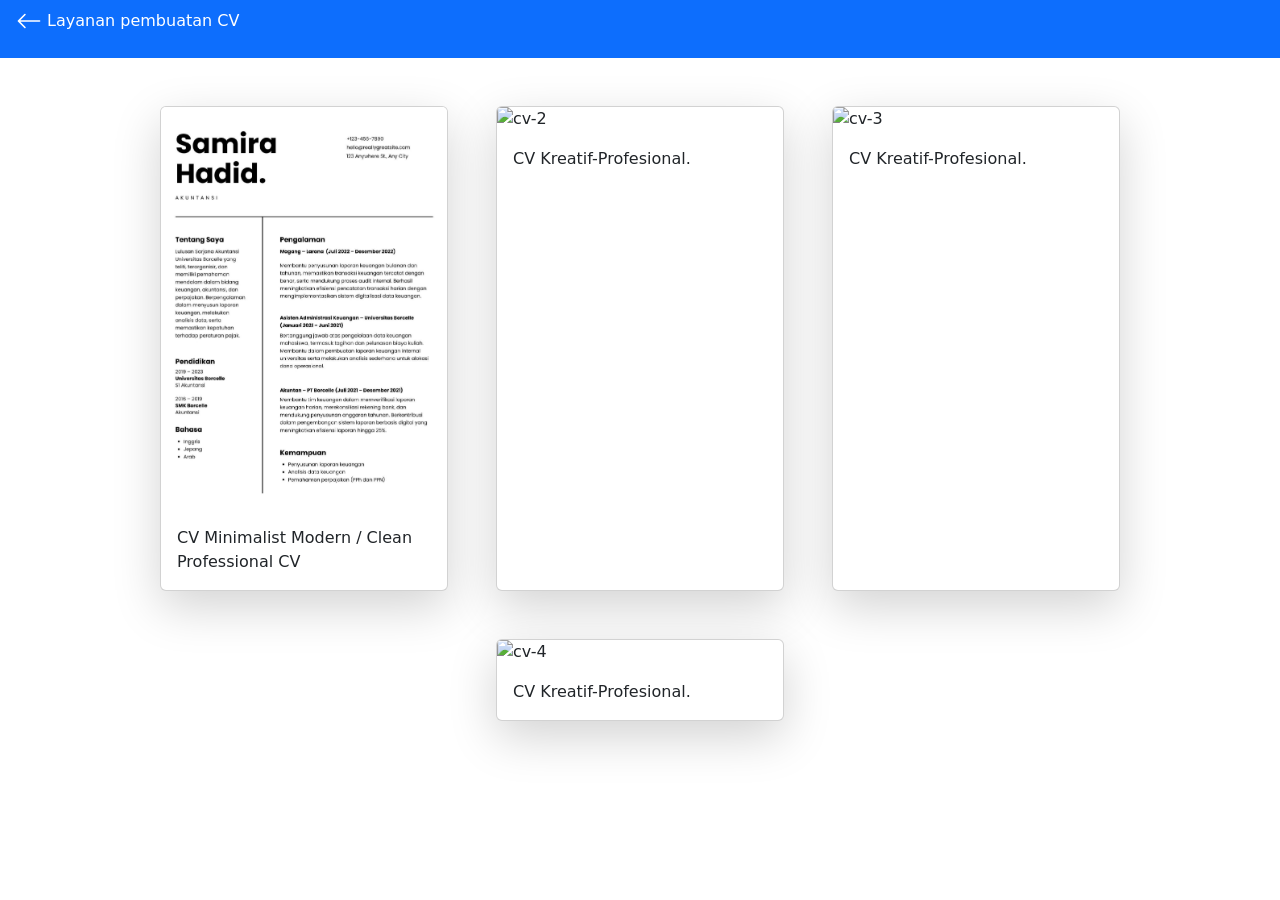
==== produk-cv.html @ 021ee17f "Update title and improve HTML structure" ====
<!DOCTYPE html>
<html lang="id">
<head>
    <link href="https://cdn.jsdelivr.net/npm/bootstrap@5.3.8/dist/css/bootstrap.min.css" rel="stylesheet" integrity="sha384-sRIl4kxILFvY47J16cr9ZwB07vP4J8+LH7qKQnuqkuIAvNWLzeN8tE5YBujZqJLB" crossorigin="anonymous">
    <meta name="viewport" content="width=device-width, initial-scale=1.0">
    <title>Layanan Pembuatan CV</title>
</head>
<body>

    <header class="p-2 bg-primary">
        <a href="toko.html">
        <p class="text-white ms-2"><svg xmlns="http://www.w3.org/2000/svg" width="26" height=26" fill="currentColor" class="bi bi-arrow-left" viewBox="0 0 16 16">
    <path fill-rule="evenodd" d="M15 8a.5.5 0 0 0-.5-.5H2.707l3.147-3.146a.5.5 0 1 0-.708-.708l-4 4a.5.5 0 0 0 0 .708l4 4a.5.5 0 0 0 .708-.708L2.707 8.5H14.5A.5.5 0 0 0 15 8"/>
</svg> Layanan pembuatan CV</p>
</a>
    </header>

    <div class="d-flex justify-content-center gap-5 m-5 flex-wrap">
        <div class="card shadow-lg border-1" style="width: 18rem;">
    <img src="cv-1.jpeg" class="card-img-top" alt="cv-1">
    <div class="card-body">
    <p class="card-text">CV Minimalist Modern / Clean Professional CV</p>
    </div>
</div>

        <div class="card shadow-lg border-1" style="width: 18rem;">
    <img src="cv-2.jpeg" class="card-img-top" alt="cv-2">
    <div class="card-body">
    <p class="card-text">CV Kreatif-Profesional.</p>
    </div>
</div>

        <div class="card shadow-lg border-1" style="width: 18rem;">
    <img src="cv-3.jpeg" class="card-img-top" alt="cv-3">
    <div class="card-body">
    <p class="card-text">CV Kreatif-Profesional.</p>
    </div>
</div>

        <div class="card shadow-lg" style="width: 18rem;">
    <img src="cv-4.jpeg" class="card-img-top" alt="cv-4">
    <div class="card-body">
    <p class="card-text">CV Kreatif-Profesional.</p>
    </div>
</div>

    </div>

<script src="https://cdn.jsdelivr.net/npm/bootstrap@5.3.8/dist/js/bootstrap.bundle.min.js" integrity="sha384-FKyoEForCGlyvwx9Hj09JcYn3nv7wiPVlz7YYwJrWVcXK/BmnVDxM+D2scQbITxI" crossorigin="anonymous"></script>
</body>
</html>
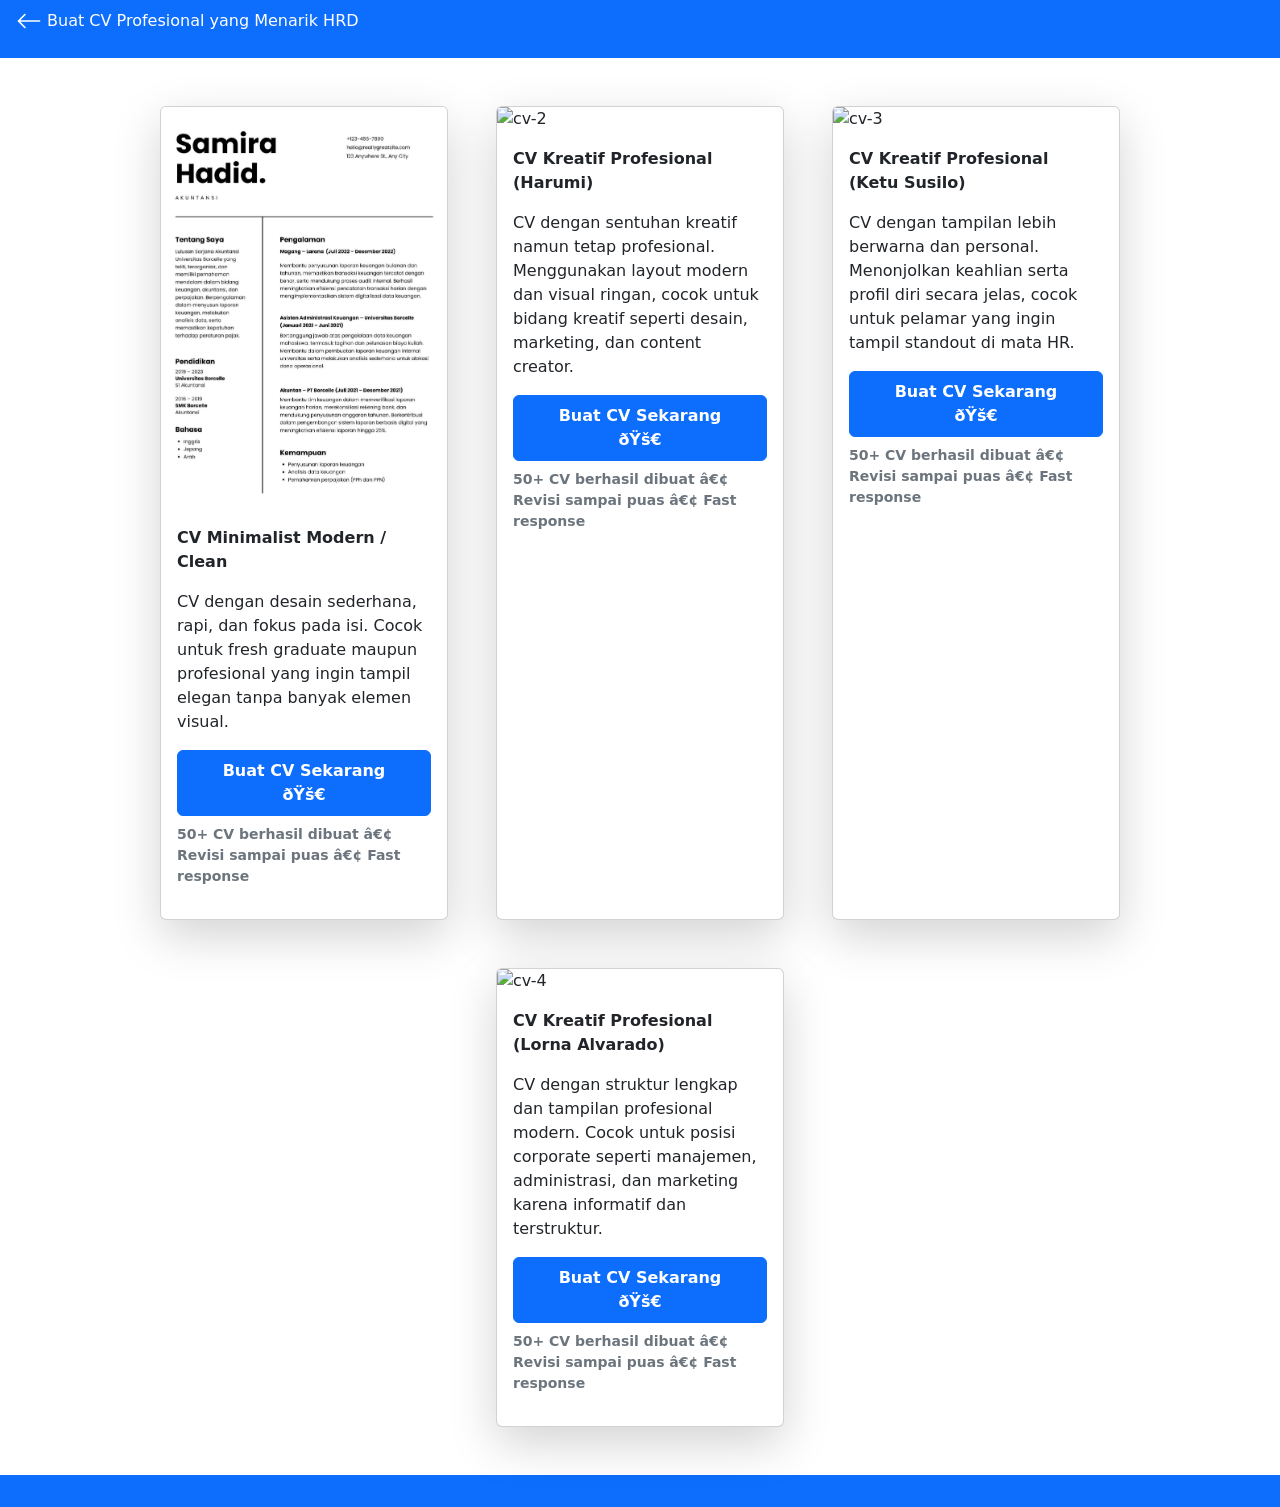
==== commit c433617c: "Update produk-cv.html" ====
--- a/produk-cv.html
+++ b/produk-cv.html
@@ -3,15 +3,17 @@
 <head>
     <link href="https://cdn.jsdelivr.net/npm/bootstrap@5.3.8/dist/css/bootstrap.min.css" rel="stylesheet" integrity="sha384-sRIl4kxILFvY47J16cr9ZwB07vP4J8+LH7qKQnuqkuIAvNWLzeN8tE5YBujZqJLB" crossorigin="anonymous">
     <meta name="viewport" content="width=device-width, initial-scale=1.0">
-    <title>Layanan Pembuatan CV</title>
+    <meta name="theme-color" content="#001f3f">
+    <link rel="icon" href="favicon-2.png" type="image/png">
+    <title>Layanan pembuatan CV</title>
 </head>
-<body>
+    <body class="d-flex flex-column min-vh-100">
 
     <header class="p-2 bg-primary">
         <a href="toko.html">
         <p class="text-white ms-2"><svg xmlns="http://www.w3.org/2000/svg" width="26" height=26" fill="currentColor" class="bi bi-arrow-left" viewBox="0 0 16 16">
     <path fill-rule="evenodd" d="M15 8a.5.5 0 0 0-.5-.5H2.707l3.147-3.146a.5.5 0 1 0-.708-.708l-4 4a.5.5 0 0 0 0 .708l4 4a.5.5 0 0 0 .708-.708L2.707 8.5H14.5A.5.5 0 0 0 15 8"/>
-</svg> Layanan pembuatan CV</p>
+</svg> Buat CV Profesional yang Menarik HRD</p>
 </a>
     </header>
 
@@ -19,33 +21,71 @@
         <div class="card shadow-lg border-1" style="width: 18rem;">
     <img src="cv-1.jpeg" class="card-img-top" alt="cv-1">
     <div class="card-body">
-    <p class="card-text">CV Minimalist Modern / Clean Professional CV</p>
+    <p class="card-text fw-bold">CV Minimalist Modern / Clean</p>
+    <p class="fw-light">CV dengan desain sederhana, rapi, dan fokus pada isi. Cocok untuk fresh graduate maupun profesional yang ingin tampil elegan tanpa banyak elemen visual.</p>
+        <a href="https://wa.me/6281584266490?text=Halo%20Admin%20FyzzCareer%20👋%0A%0ASaya%20ingin%20memesan%20CV.%0A%0A📌%20Detail%20yang%20saya%20inginkan:%0A-%20Nama:%20%0A-%20Posisi%20yang%20dilamar:%20%0A-%20Gaya%20CV%20(minimalis/kreatif):%20%0A-%20Warna%20favorit:%20%0A%0ATerima%20kasih%20🙏">
+    <button class="btn btn-primary px-4 py-2 fw-semibold">Buat CV Sekarang 🚀</button>
+    </a>
+        <p class="text-secondary small fw-semibold mt-2">
+        50+ CV berhasil dibuat • Revisi sampai puas • Fast response
+    </p>
     </div>
 </div>
 
         <div class="card shadow-lg border-1" style="width: 18rem;">
     <img src="cv-2.jpeg" class="card-img-top" alt="cv-2">
     <div class="card-body">
-    <p class="card-text">CV Kreatif-Profesional.</p>
+    <p class="card-text fw-bold">CV Kreatif Profesional (Harumi)</p>
+    <p class="fw-light">CV dengan sentuhan kreatif namun tetap profesional. Menggunakan layout modern dan visual ringan, cocok untuk bidang kreatif seperti desain, marketing, dan content creator.</p>
+        <a href="https://wa.me/6281584266490?text=Halo%20Admin%20FyzzCareer%20👋%0A%0ASaya%20ingin%20memesan%20CV.%0A%0A📌%20Detail%20yang%20saya%20inginkan:%0A-%20Nama:%20%0A-%20Posisi%20yang%20dilamar:%20%0A-%20Gaya%20CV%20(minimalis/kreatif):%20%0A-%20Warna%20favorit:%20%0A%0ATerima%20kasih%20🙏">
+    <button class="btn btn-primary px-4 py-2 fw-semibold">Buat CV Sekarang 🚀</button>
+    </a>
+        <p class="text-secondary small fw-semibold mt-2">
+        50+ CV berhasil dibuat • Revisi sampai puas • Fast response
+    </p>
     </div>
 </div>
 
         <div class="card shadow-lg border-1" style="width: 18rem;">
     <img src="cv-3.jpeg" class="card-img-top" alt="cv-3">
     <div class="card-body">
-    <p class="card-text">CV Kreatif-Profesional.</p>
+    <p class="card-text fw-bold">CV Kreatif Profesional (Ketu Susilo)</p>
+    <p class="fw-light">CV dengan tampilan lebih berwarna dan personal. Menonjolkan keahlian serta profil diri secara jelas, cocok untuk pelamar yang ingin tampil standout di mata HR.</p>
+        <a href="https://wa.me/6281584266490?text=Halo%20Admin%20FyzzCareer%20👋%0A%0ASaya%20ingin%20memesan%20CV.%0A%0A📌%20Detail%20yang%20saya%20inginkan:%0A-%20Nama:%20%0A-%20Posisi%20yang%20dilamar:%20%0A-%20Gaya%20CV%20(minimalis/kreatif):%20%0A-%20Warna%20favorit:%20%0A%0ATerima%20kasih%20🙏">
+    <button class="btn btn-primary px-4 py-2 fw-semibold">Buat CV Sekarang 🚀</button>
+    </a>
+        <p class="text-secondary small fw-semibold mt-2">
+        50+ CV berhasil dibuat • Revisi sampai puas • Fast response
+    </p>
     </div>
 </div>
 
         <div class="card shadow-lg" style="width: 18rem;">
     <img src="cv-4.jpeg" class="card-img-top" alt="cv-4">
     <div class="card-body">
-    <p class="card-text">CV Kreatif-Profesional.</p>
+    <p class="card-text fw-bold">CV Kreatif Profesional (Lorna Alvarado)</p>
+    <p class="fw-light">CV dengan struktur lengkap dan tampilan profesional modern. Cocok untuk posisi corporate seperti manajemen, administrasi, dan marketing karena informatif dan terstruktur.</p>
+        <a href="https://wa.me/6281584266490?text=Halo%20Admin%20FyzzCareer%20👋%0A%0ASaya%20ingin%20memesan%20CV.%0A%0A📌%20Detail%20yang%20saya%20inginkan:%0A-%20Nama:%20%0A-%20Posisi%20yang%20dilamar:%20%0A-%20Gaya%20CV%20(minimalis/kreatif):%20%0A-%20Warna%20favorit:%20%0A%0ATerima%20kasih%20🙏">
+    <button class="btn btn-primary px-4 py-2 fw-semibold">Buat CV Sekarang 🚀</button>
+    </a>
+        <p class="text-secondary small fw-semibold mt-2">
+        50+ CV berhasil dibuat • Revisi sampai puas • Fast response
+    </p>
     </div>
 </div>
 
     </div>
 
+    <footer class="bg-primary mt-auto p-3"></footer>
+
 <script src="https://cdn.jsdelivr.net/npm/bootstrap@5.3.8/dist/js/bootstrap.bundle.min.js" integrity="sha384-FKyoEForCGlyvwx9Hj09JcYn3nv7wiPVlz7YYwJrWVcXK/BmnVDxM+D2scQbITxI" crossorigin="anonymous"></script>
+<script src="https://cdn.jsdelivr.net/npm/sweetalert2@11"></script>
+<script>
+    Swal.fire({
+    title: "Buat CV Impian Anda ✨",
+    text: "CV profesional, menarik, dan bisa direquest sesuai kebutuhan karier Anda. Tingkatkan peluang diterima kerja sekarang!",
+    icon: "info"
+});
+</script>
 </body>
 </html>
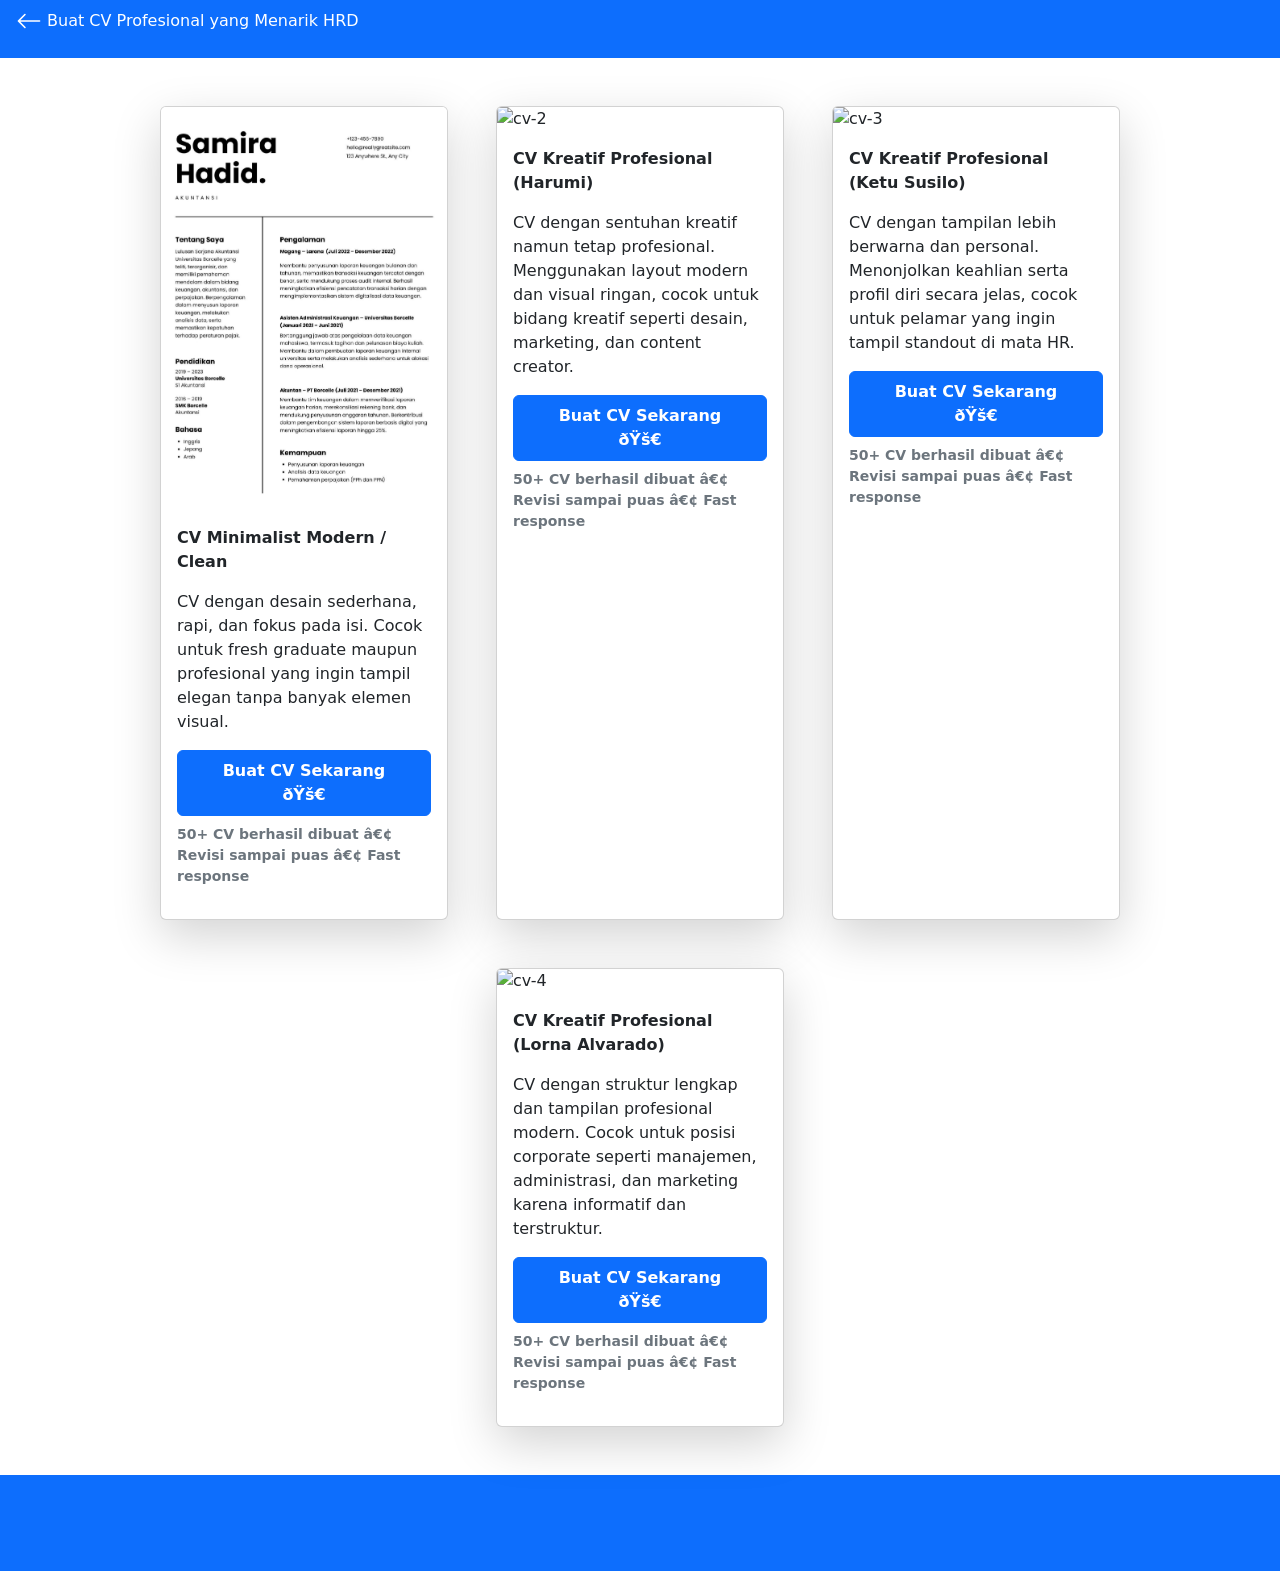
==== commit a6c5f113: "Implement dark mode feature in produk-cv.html Added dark mode functionality and style adjustments." ====
--- a/produk-cv.html
+++ b/produk-cv.html
@@ -5,7 +5,7 @@
     <meta name="viewport" content="width=device-width, initial-scale=1.0">
     <meta name="theme-color" content="#001f3f">
     <link rel="icon" href="favicon-2.png" type="image/png">
-    <title>Layanan pembuatan CV</title>
+    <title>Document</title>
 </head>
     <body class="d-flex flex-column min-vh-100">
 
@@ -23,10 +23,10 @@
     <div class="card-body">
     <p class="card-text fw-bold">CV Minimalist Modern / Clean</p>
     <p class="fw-light">CV dengan desain sederhana, rapi, dan fokus pada isi. Cocok untuk fresh graduate maupun profesional yang ingin tampil elegan tanpa banyak elemen visual.</p>
-        <a href="https://wa.me/6281584266490?text=Halo%20Admin%20FyzzCareer%20👋%0A%0ASaya%20ingin%20memesan%20CV.%0A%0A📌%20Detail%20yang%20saya%20inginkan:%0A-%20Nama:%20%0A-%20Posisi%20yang%20dilamar:%20%0A-%20Gaya%20CV%20(minimalis/kreatif):%20%0A-%20Warna%20favorit:%20%0A%0ATerima%20kasih%20🙏">
+    <a href="https://wa.me/6281584266490?text=Halo%20Admin%20FyzzCareer%20👋%0A%0ASaya%20ingin%20memesan%20CV.%0A%0A📌%20Detail%20yang%20saya%20inginkan:%0A-%20Nama:%20%0A-%20Posisi%20yang%20dilamar:%20%0A-%20Gaya%20CV%20(minimalis/kreatif):%20%0A-%20Warna%20favorit:%20%0A%0ATerima%20kasih%20🙏">
     <button class="btn btn-primary px-4 py-2 fw-semibold">Buat CV Sekarang 🚀</button>
     </a>
-        <p class="text-secondary small fw-semibold mt-2">
+    <p class="text-secondary small fw-semibold mt-2">
         50+ CV berhasil dibuat • Revisi sampai puas • Fast response
     </p>
     </div>
@@ -37,10 +37,10 @@
     <div class="card-body">
     <p class="card-text fw-bold">CV Kreatif Profesional (Harumi)</p>
     <p class="fw-light">CV dengan sentuhan kreatif namun tetap profesional. Menggunakan layout modern dan visual ringan, cocok untuk bidang kreatif seperti desain, marketing, dan content creator.</p>
-        <a href="https://wa.me/6281584266490?text=Halo%20Admin%20FyzzCareer%20👋%0A%0ASaya%20ingin%20memesan%20CV.%0A%0A📌%20Detail%20yang%20saya%20inginkan:%0A-%20Nama:%20%0A-%20Posisi%20yang%20dilamar:%20%0A-%20Gaya%20CV%20(minimalis/kreatif):%20%0A-%20Warna%20favorit:%20%0A%0ATerima%20kasih%20🙏">
+    <a href="https://wa.me/6281584266490?text=Halo%20Admin%20FyzzCareer%20👋%0A%0ASaya%20ingin%20memesan%20paket%201">
     <button class="btn btn-primary px-4 py-2 fw-semibold">Buat CV Sekarang 🚀</button>
     </a>
-        <p class="text-secondary small fw-semibold mt-2">
+    <p class="text-secondary small fw-semibold mt-2">
         50+ CV berhasil dibuat • Revisi sampai puas • Fast response
     </p>
     </div>
@@ -51,10 +51,10 @@
     <div class="card-body">
     <p class="card-text fw-bold">CV Kreatif Profesional (Ketu Susilo)</p>
     <p class="fw-light">CV dengan tampilan lebih berwarna dan personal. Menonjolkan keahlian serta profil diri secara jelas, cocok untuk pelamar yang ingin tampil standout di mata HR.</p>
-        <a href="https://wa.me/6281584266490?text=Halo%20Admin%20FyzzCareer%20👋%0A%0ASaya%20ingin%20memesan%20CV.%0A%0A📌%20Detail%20yang%20saya%20inginkan:%0A-%20Nama:%20%0A-%20Posisi%20yang%20dilamar:%20%0A-%20Gaya%20CV%20(minimalis/kreatif):%20%0A-%20Warna%20favorit:%20%0A%0ATerima%20kasih%20🙏">
+    <a href="https://wa.me/6281584266490?text=Halo%20Admin%20FyzzCareer%20👋%0A%0ASaya%20ingin%20memesan%20paket%202">
     <button class="btn btn-primary px-4 py-2 fw-semibold">Buat CV Sekarang 🚀</button>
     </a>
-        <p class="text-secondary small fw-semibold mt-2">
+    <p class="text-secondary small fw-semibold mt-2">
         50+ CV berhasil dibuat • Revisi sampai puas • Fast response
     </p>
     </div>
@@ -65,10 +65,10 @@
     <div class="card-body">
     <p class="card-text fw-bold">CV Kreatif Profesional (Lorna Alvarado)</p>
     <p class="fw-light">CV dengan struktur lengkap dan tampilan profesional modern. Cocok untuk posisi corporate seperti manajemen, administrasi, dan marketing karena informatif dan terstruktur.</p>
-        <a href="https://wa.me/6281584266490?text=Halo%20Admin%20FyzzCareer%20👋%0A%0ASaya%20ingin%20memesan%20CV.%0A%0A📌%20Detail%20yang%20saya%20inginkan:%0A-%20Nama:%20%0A-%20Posisi%20yang%20dilamar:%20%0A-%20Gaya%20CV%20(minimalis/kreatif):%20%0A-%20Warna%20favorit:%20%0A%0ATerima%20kasih%20🙏">
+    <a href="https://wa.me/6281584266490?text=Halo%20Admin%20FyzzCareer%20👋%0A%0ASaya%20ingin%20memesan%20CV.%0A%0A📌%20Detail%20yang%20saya%20inginkan:%0A-%20Nama:%20%0A-%20Posisi%20yang%20dilamar:%20%0A-%20Gaya%20CV%20(minimalis/kreatif):%20%0A-%20Warna%20favorit:%20%0A%0ATerima%20kasih%20🙏">
     <button class="btn btn-primary px-4 py-2 fw-semibold">Buat CV Sekarang 🚀</button>
     </a>
-        <p class="text-secondary small fw-semibold mt-2">
+    <p class="text-secondary small fw-semibold mt-2">
         50+ CV berhasil dibuat • Revisi sampai puas • Fast response
     </p>
     </div>
@@ -76,7 +76,18 @@
 
     </div>
 
-    <footer class="bg-primary mt-auto p-3"></footer>
+    <footer class="bg-primary mt-auto p-5"></footer>
+
+    <style>
+        .dark-mode {
+            background-color: #1a1a1a;
+        }
+
+        .dark-mode .card {
+            background-color: #333;
+            color: #fff;
+        }
+    </style>
 
 <script src="https://cdn.jsdelivr.net/npm/bootstrap@5.3.8/dist/js/bootstrap.bundle.min.js" integrity="sha384-FKyoEForCGlyvwx9Hj09JcYn3nv7wiPVlz7YYwJrWVcXK/BmnVDxM+D2scQbITxI" crossorigin="anonymous"></script>
 <script src="https://cdn.jsdelivr.net/npm/sweetalert2@11"></script>
@@ -86,6 +97,28 @@
     text: "CV profesional, menarik, dan bisa direquest sesuai kebutuhan karier Anda. Tingkatkan peluang diterima kerja sekarang!",
     icon: "info"
 });
+
+const toggleBtn = document.getElementById("toggleBtn");
+const body = document.body;
+
+if(localStorage.getItem("theme") === "dark") {
+    body.classList.add("dark-mode");
+    toggleBtn.innerText = "☀️";
+} else {
+    toggleBtn.innerText = "🌙";
+}
+
+toggleBtn.addEventListener("click", () => {
+    body.classList.toggle("dark-mode");
+
+    if(body.classList.contains("dark-mode")) {
+        localStorage.setItem("theme", "dark");
+        toggleBtn.innerText = "☀️";
+    } else {
+        localStorage.setItem("theme", "light");
+        toggleBtn.innerText = "🌙";
+    }
+});
 </script>
 </body>
 </html>
